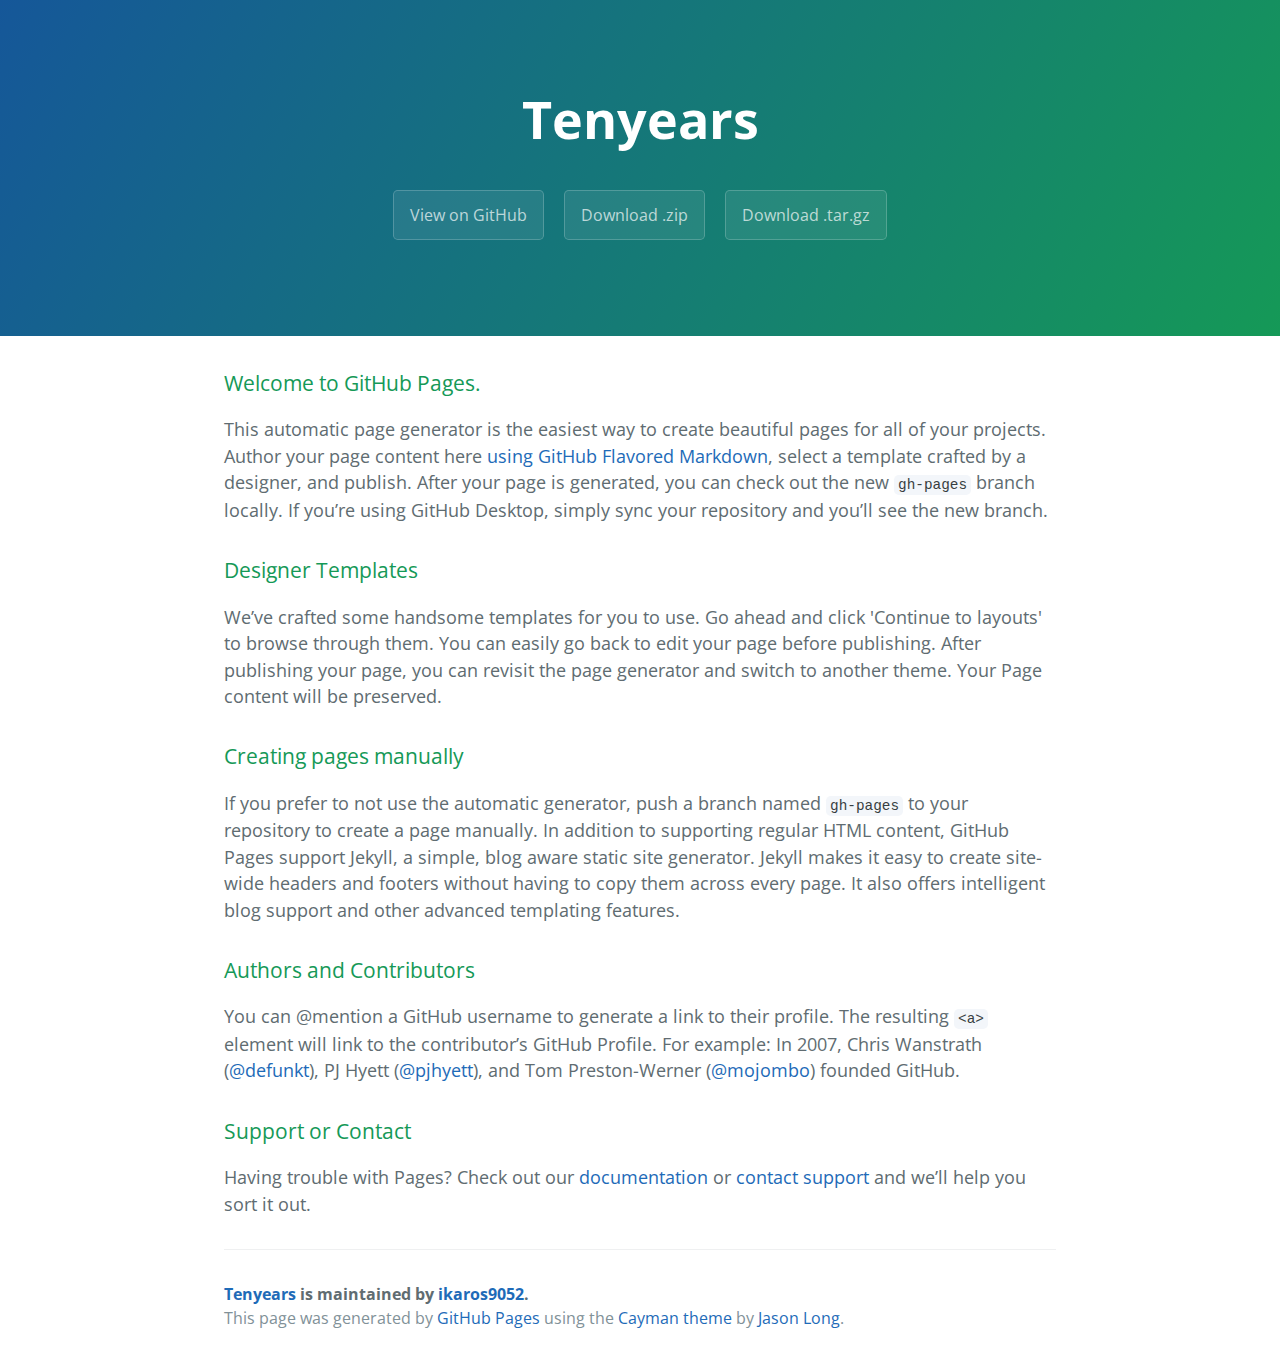
==== index.html @ e960695d "Create gh-pages branch via GitHub" ====
<!DOCTYPE html>
<html lang="en-us">
  <head>
    <meta charset="UTF-8">
    <title>Tenyears by ikaros9052</title>
    <meta name="viewport" content="width=device-width, initial-scale=1">
    <link rel="stylesheet" type="text/css" href="stylesheets/normalize.css" media="screen">
    <link href='https://fonts.googleapis.com/css?family=Open+Sans:400,700' rel='stylesheet' type='text/css'>
    <link rel="stylesheet" type="text/css" href="stylesheets/stylesheet.css" media="screen">
    <link rel="stylesheet" type="text/css" href="stylesheets/github-light.css" media="screen">
  </head>
  <body>
    <section class="page-header">
      <h1 class="project-name">Tenyears</h1>
      <h2 class="project-tagline"></h2>
      <a href="https://github.com/ikaros9052/tenyears" class="btn">View on GitHub</a>
      <a href="https://github.com/ikaros9052/tenyears/zipball/master" class="btn">Download .zip</a>
      <a href="https://github.com/ikaros9052/tenyears/tarball/master" class="btn">Download .tar.gz</a>
    </section>

    <section class="main-content">
      <h3>
<a id="welcome-to-github-pages" class="anchor" href="#welcome-to-github-pages" aria-hidden="true"><span aria-hidden="true" class="octicon octicon-link"></span></a>Welcome to GitHub Pages.</h3>

<p>This automatic page generator is the easiest way to create beautiful pages for all of your projects. Author your page content here <a href="https://guides.github.com/features/mastering-markdown/">using GitHub Flavored Markdown</a>, select a template crafted by a designer, and publish. After your page is generated, you can check out the new <code>gh-pages</code> branch locally. If you’re using GitHub Desktop, simply sync your repository and you’ll see the new branch.</p>

<h3>
<a id="designer-templates" class="anchor" href="#designer-templates" aria-hidden="true"><span aria-hidden="true" class="octicon octicon-link"></span></a>Designer Templates</h3>

<p>We’ve crafted some handsome templates for you to use. Go ahead and click 'Continue to layouts' to browse through them. You can easily go back to edit your page before publishing. After publishing your page, you can revisit the page generator and switch to another theme. Your Page content will be preserved.</p>

<h3>
<a id="creating-pages-manually" class="anchor" href="#creating-pages-manually" aria-hidden="true"><span aria-hidden="true" class="octicon octicon-link"></span></a>Creating pages manually</h3>

<p>If you prefer to not use the automatic generator, push a branch named <code>gh-pages</code> to your repository to create a page manually. In addition to supporting regular HTML content, GitHub Pages support Jekyll, a simple, blog aware static site generator. Jekyll makes it easy to create site-wide headers and footers without having to copy them across every page. It also offers intelligent blog support and other advanced templating features.</p>

<h3>
<a id="authors-and-contributors" class="anchor" href="#authors-and-contributors" aria-hidden="true"><span aria-hidden="true" class="octicon octicon-link"></span></a>Authors and Contributors</h3>

<p>You can @mention a GitHub username to generate a link to their profile. The resulting <code>&lt;a&gt;</code> element will link to the contributor’s GitHub Profile. For example: In 2007, Chris Wanstrath (<a href="https://github.com/defunkt" class="user-mention">@defunkt</a>), PJ Hyett (<a href="https://github.com/pjhyett" class="user-mention">@pjhyett</a>), and Tom Preston-Werner (<a href="https://github.com/mojombo" class="user-mention">@mojombo</a>) founded GitHub.</p>

<h3>
<a id="support-or-contact" class="anchor" href="#support-or-contact" aria-hidden="true"><span aria-hidden="true" class="octicon octicon-link"></span></a>Support or Contact</h3>

<p>Having trouble with Pages? Check out our <a href="https://help.github.com/pages">documentation</a> or <a href="https://github.com/contact">contact support</a> and we’ll help you sort it out.</p>

      <footer class="site-footer">
        <span class="site-footer-owner"><a href="https://github.com/ikaros9052/tenyears">Tenyears</a> is maintained by <a href="https://github.com/ikaros9052">ikaros9052</a>.</span>

        <span class="site-footer-credits">This page was generated by <a href="https://pages.github.com">GitHub Pages</a> using the <a href="https://github.com/jasonlong/cayman-theme">Cayman theme</a> by <a href="https://twitter.com/jasonlong">Jason Long</a>.</span>
      </footer>

    </section>

  
  </body>
</html>
---- stylesheets/stylesheet.css ----
* {
  box-sizing: border-box; }

body {
  padding: 0;
  margin: 0;
  font-family: "Open Sans", "Helvetica Neue", Helvetica, Arial, sans-serif;
  font-size: 16px;
  line-height: 1.5;
  color: #606c71; }

a {
  color: #1e6bb8;
  text-decoration: none; }
  a:hover {
    text-decoration: underline; }

.btn {
  display: inline-block;
  margin-bottom: 1rem;
  color: rgba(255, 255, 255, 0.7);
  background-color: rgba(255, 255, 255, 0.08);
  border-color: rgba(255, 255, 255, 0.2);
  border-style: solid;
  border-width: 1px;
  border-radius: 0.3rem;
  transition: color 0.2s, background-color 0.2s, border-color 0.2s; }
  .btn + .btn {
    margin-left: 1rem; }

.btn:hover {
  color: rgba(255, 255, 255, 0.8);
  text-decoration: none;
  background-color: rgba(255, 255, 255, 0.2);
  border-color: rgba(255, 255, 255, 0.3); }

@media screen and (min-width: 64em) {
  .btn {
    padding: 0.75rem 1rem; } }

@media screen and (min-width: 42em) and (max-width: 64em) {
  .btn {
    padding: 0.6rem 0.9rem;
    font-size: 0.9rem; } }

@media screen and (max-width: 42em) {
  .btn {
    display: block;
    width: 100%;
    padding: 0.75rem;
    font-size: 0.9rem; }
    .btn + .btn {
      margin-top: 1rem;
      margin-left: 0; } }

.page-header {
  color: #fff;
  text-align: center;
  background-color: #159957;
  background-image: linear-gradient(120deg, #155799, #159957); }

@media screen and (min-width: 64em) {
  .page-header {
    padding: 5rem 6rem; } }

@media screen and (min-width: 42em) and (max-width: 64em) {
  .page-header {
    padding: 3rem 4rem; } }

@media screen and (max-width: 42em) {
  .page-header {
    padding: 2rem 1rem; } }

.project-name {
  margin-top: 0;
  margin-bottom: 0.1rem; }

@media screen and (min-width: 64em) {
  .project-name {
    font-size: 3.25rem; } }

@media screen and (min-width: 42em) and (max-width: 64em) {
  .project-name {
    font-size: 2.25rem; } }

@media screen and (max-width: 42em) {
  .project-name {
    font-size: 1.75rem; } }

.project-tagline {
  margin-bottom: 2rem;
  font-weight: normal;
  opacity: 0.7; }

@media screen and (min-width: 64em) {
  .project-tagline {
    font-size: 1.25rem; } }

@media screen and (min-width: 42em) and (max-width: 64em) {
  .project-tagline {
    font-size: 1.15rem; } }

@media screen and (max-width: 42em) {
  .project-tagline {
    font-size: 1rem; } }

.main-content :first-child {
  margin-top: 0; }
.main-content img {
  max-width: 100%; }
.main-content h1, .main-content h2, .main-content h3, .main-content h4, .main-content h5, .main-content h6 {
  margin-top: 2rem;
  margin-bottom: 1rem;
  font-weight: normal;
  color: #159957; }
.main-content p {
  margin-bottom: 1em; }
.main-content code {
  padding: 2px 4px;
  font-family: Consolas, "Liberation Mono", Menlo, Courier, monospace;
  font-size: 0.9rem;
  color: #383e41;
  background-color: #f3f6fa;
  border-radius: 0.3rem; }
.main-content pre {
  padding: 0.8rem;
  margin-top: 0;
  margin-bottom: 1rem;
  font: 1rem Consolas, "Liberation Mono", Menlo, Courier, monospace;
  color: #567482;
  word-wrap: normal;
  background-color: #f3f6fa;
  border: solid 1px #dce6f0;
  border-radius: 0.3rem; }
  .main-content pre > code {
    padding: 0;
    margin: 0;
    font-size: 0.9rem;
    color: #567482;
    word-break: normal;
    white-space: pre;
    background: transparent;
    border: 0; }
.main-content .highlight {
  margin-bottom: 1rem; }
  .main-content .highlight pre {
    margin-bottom: 0;
    word-break: normal; }
.main-content .highlight pre, .main-content pre {
  padding: 0.8rem;
  overflow: auto;
  font-size: 0.9rem;
  line-height: 1.45;
  border-radius: 0.3rem; }
.main-content pre code, .main-content pre tt {
  display: inline;
  max-width: initial;
  padding: 0;
  margin: 0;
  overflow: initial;
  line-height: inherit;
  word-wrap: normal;
  background-color: transparent;
  border: 0; }
  .main-content pre code:before, .main-content pre code:after, .main-content pre tt:before, .main-content pre tt:after {
    content: normal; }
.main-content ul, .main-content ol {
  margin-top: 0; }
.main-content blockquote {
  padding: 0 1rem;
  margin-left: 0;
  color: #819198;
  border-left: 0.3rem solid #dce6f0; }
  .main-content blockquote > :first-child {
    margin-top: 0; }
  .main-content blockquote > :last-child {
    margin-bottom: 0; }
.main-content table {
  display: block;
  width: 100%;
  overflow: auto;
  word-break: normal;
  word-break: keep-all; }
  .main-content table th {
    font-weight: bold; }
  .main-content table th, .main-content table td {
    padding: 0.5rem 1rem;
    border: 1px solid #e9ebec; }
.main-content dl {
  padding: 0; }
  .main-content dl dt {
    padding: 0;
    margin-top: 1rem;
    font-size: 1rem;
    font-weight: bold; }
  .main-content dl dd {
    padding: 0;
    margin-bottom: 1rem; }
.main-content hr {
  height: 2px;
  padding: 0;
  margin: 1rem 0;
  background-color: #eff0f1;
  border: 0; }

@media screen and (min-width: 64em) {
  .main-content {
    max-width: 64rem;
    padding: 2rem 6rem;
    margin: 0 auto;
    font-size: 1.1rem; } }

@media screen and (min-width: 42em) and (max-width: 64em) {
  .main-content {
    padding: 2rem 4rem;
    font-size: 1.1rem; } }

@media screen and (max-width: 42em) {
  .main-content {
    padding: 2rem 1rem;
    font-size: 1rem; } }

.site-footer {
  padding-top: 2rem;
  margin-top: 2rem;
  border-top: solid 1px #eff0f1; }

.site-footer-owner {
  display: block;
  font-weight: bold; }

.site-footer-credits {
  color: #819198; }

@media screen and (min-width: 64em) {
  .site-footer {
    font-size: 1rem; } }

@media screen and (min-width: 42em) and (max-width: 64em) {
  .site-footer {
    font-size: 1rem; } }

@media screen and (max-width: 42em) {
  .site-footer {
    font-size: 0.9rem; } }
---- stylesheets/github-light.css ----
/*
The MIT License (MIT)

Copyright (c) 2016 GitHub, Inc.

Permission is hereby granted, free of charge, to any person obtaining a copy
of this software and associated documentation files (the "Software"), to deal
in the Software without restriction, including without limitation the rights
to use, copy, modify, merge, publish, distribute, sublicense, and/or sell
copies of the Software, and to permit persons to whom the Software is
furnished to do so, subject to the following conditions:

The above copyright notice and this permission notice shall be included in all
copies or substantial portions of the Software.

THE SOFTWARE IS PROVIDED "AS IS", WITHOUT WARRANTY OF ANY KIND, EXPRESS OR
IMPLIED, INCLUDING BUT NOT LIMITED TO THE WARRANTIES OF MERCHANTABILITY,
FITNESS FOR A PARTICULAR PURPOSE AND NONINFRINGEMENT. IN NO EVENT SHALL THE
AUTHORS OR COPYRIGHT HOLDERS BE LIABLE FOR ANY CLAIM, DAMAGES OR OTHER
LIABILITY, WHETHER IN AN ACTION OF CONTRACT, TORT OR OTHERWISE, ARISING FROM,
OUT OF OR IN CONNECTION WITH THE SOFTWARE OR THE USE OR OTHER DEALINGS IN THE
SOFTWARE.

*/

.pl-c /* comment */ {
  color: #969896;
}

.pl-c1 /* constant, variable.other.constant, support, meta.property-name, support.constant, support.variable, meta.module-reference, markup.raw, meta.diff.header */,
.pl-s .pl-v /* string variable */ {
  color: #0086b3;
}

.pl-e /* entity */,
.pl-en /* entity.name */ {
  color: #795da3;
}

.pl-smi /* variable.parameter.function, storage.modifier.package, storage.modifier.import, storage.type.java, variable.other */,
.pl-s .pl-s1 /* string source */ {
  color: #333;
}

.pl-ent /* entity.name.tag */ {
  color: #63a35c;
}

.pl-k /* keyword, storage, storage.type */ {
  color: #a71d5d;
}

.pl-s /* string */,
.pl-pds /* punctuation.definition.string, string.regexp.character-class */,
.pl-s .pl-pse .pl-s1 /* string punctuation.section.embedded source */,
.pl-sr /* string.regexp */,
.pl-sr .pl-cce /* string.regexp constant.character.escape */,
.pl-sr .pl-sre /* string.regexp source.ruby.embedded */,
.pl-sr .pl-sra /* string.regexp string.regexp.arbitrary-repitition */ {
  color: #183691;
}

.pl-v /* variable */ {
  color: #ed6a43;
}

.pl-id /* invalid.deprecated */ {
  color: #b52a1d;
}

.pl-ii /* invalid.illegal */ {
  color: #f8f8f8;
  background-color: #b52a1d;
}

.pl-sr .pl-cce /* string.regexp constant.character.escape */ {
  font-weight: bold;
  color: #63a35c;
}

.pl-ml /* markup.list */ {
  color: #693a17;
}

.pl-mh /* markup.heading */,
.pl-mh .pl-en /* markup.heading entity.name */,
.pl-ms /* meta.separator */ {
  font-weight: bold;
  color: #1d3e81;
}

.pl-mq /* markup.quote */ {
  color: #008080;
}

.pl-mi /* markup.italic */ {
  font-style: italic;
  color: #333;
}

.pl-mb /* markup.bold */ {
  font-weight: bold;
  color: #333;
}

.pl-md /* markup.deleted, meta.diff.header.from-file */ {
  color: #bd2c00;
  background-color: #ffecec;
}

.pl-mi1 /* markup.inserted, meta.diff.header.to-file */ {
  color: #55a532;
  background-color: #eaffea;
}

.pl-mdr /* meta.diff.range */ {
  font-weight: bold;
  color: #795da3;
}

.pl-mo /* meta.output */ {
  color: #1d3e81;
}
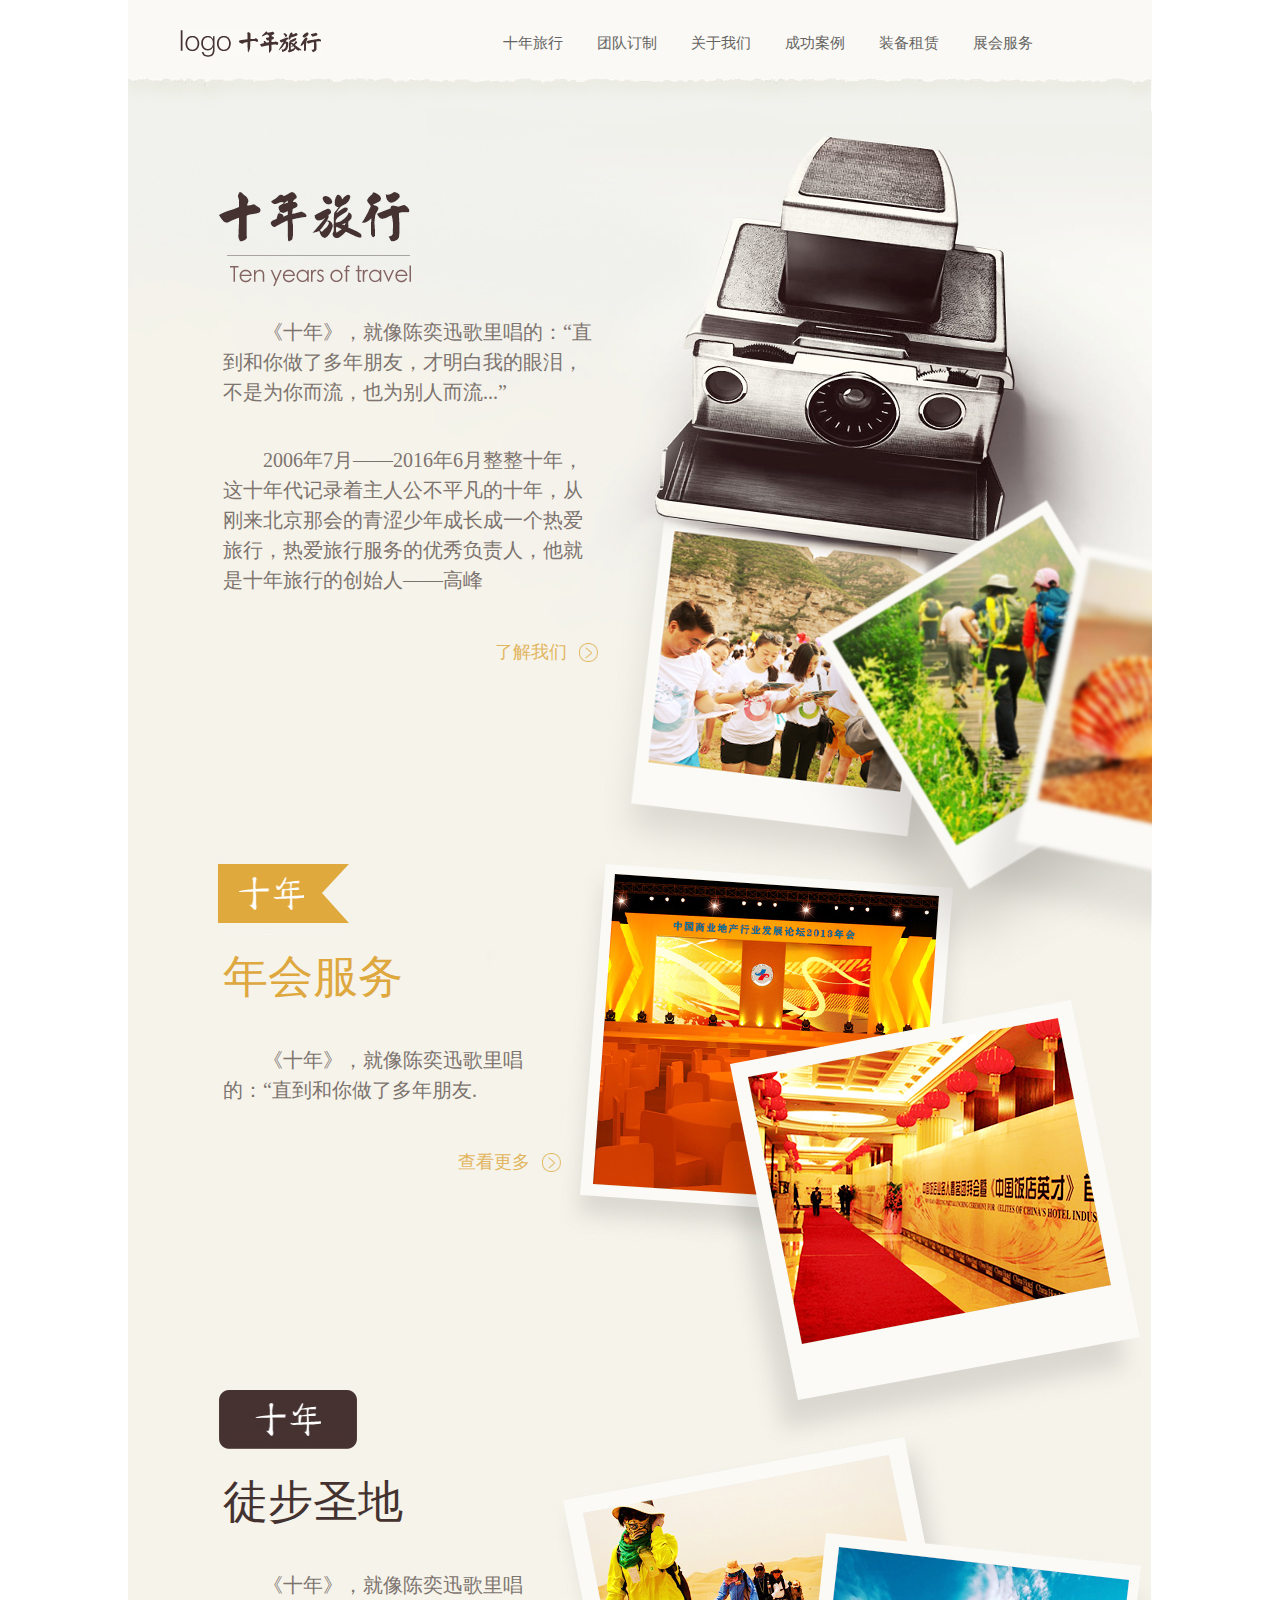
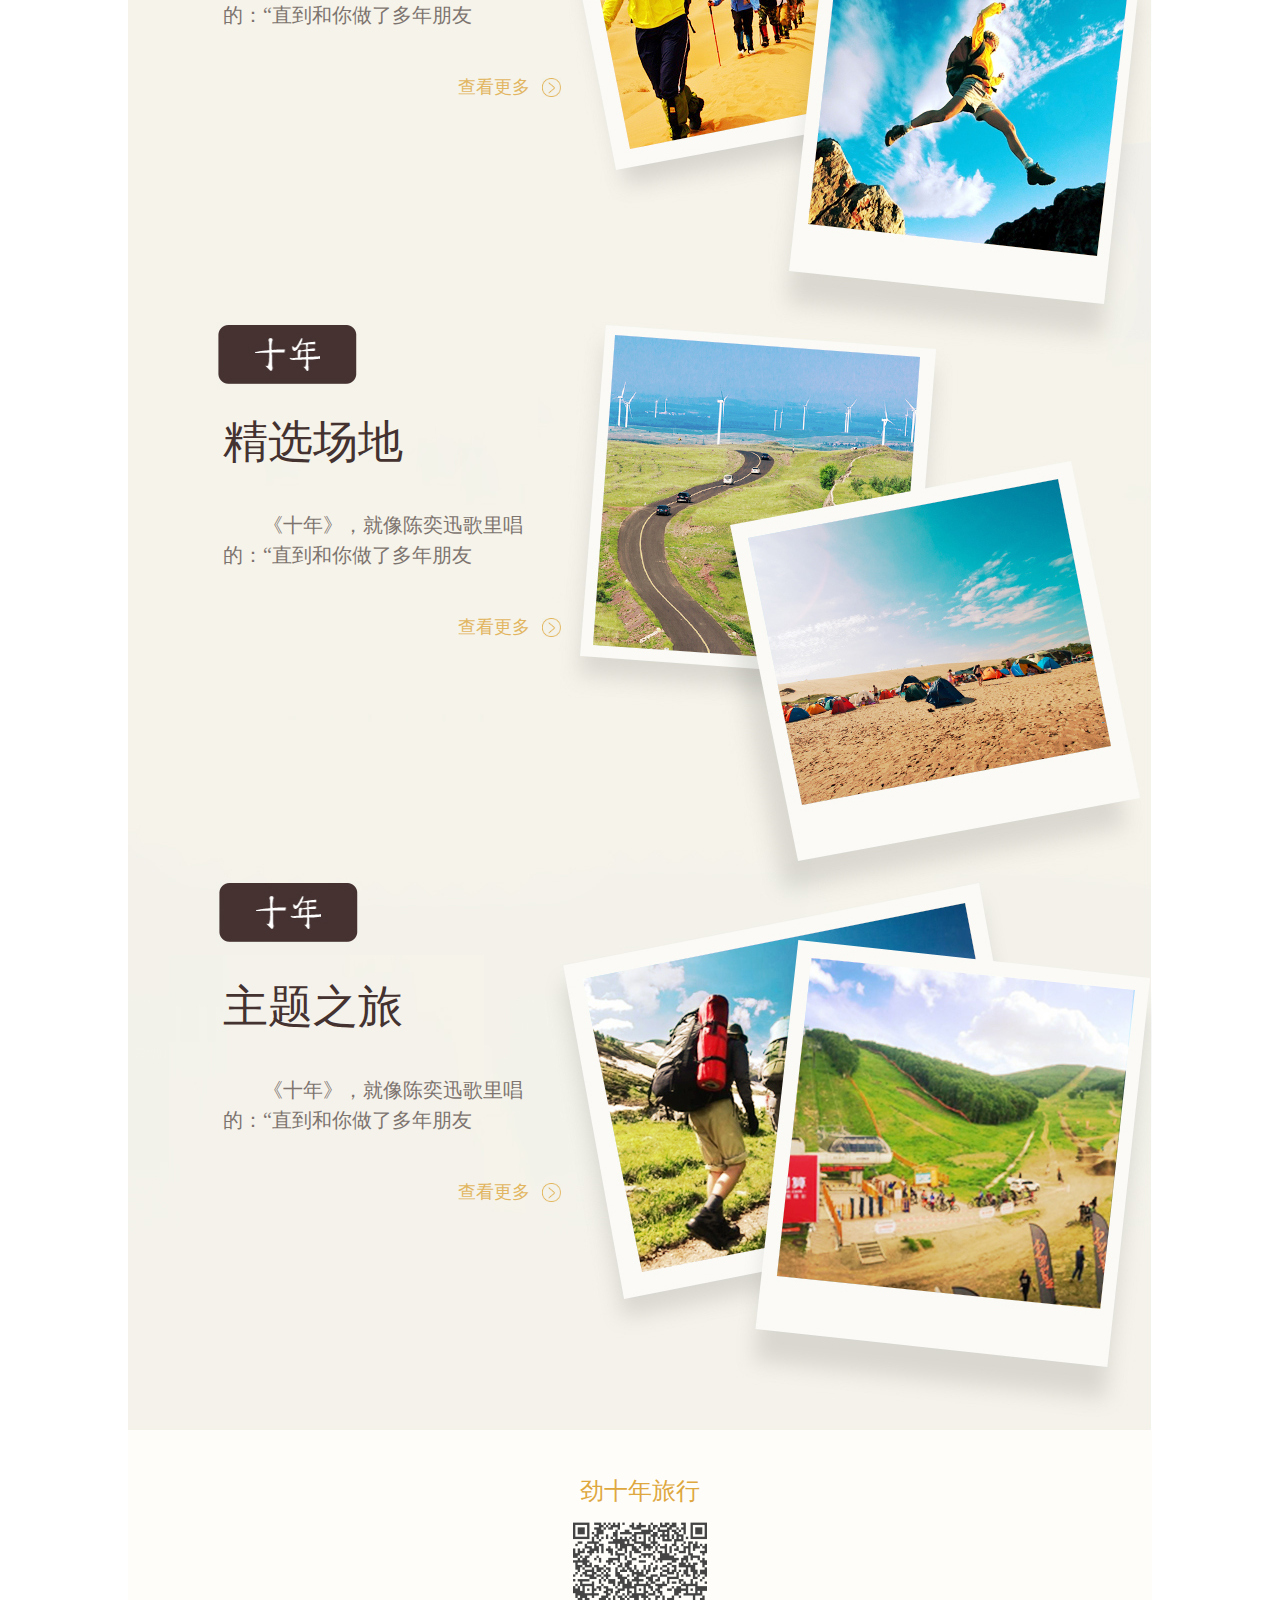
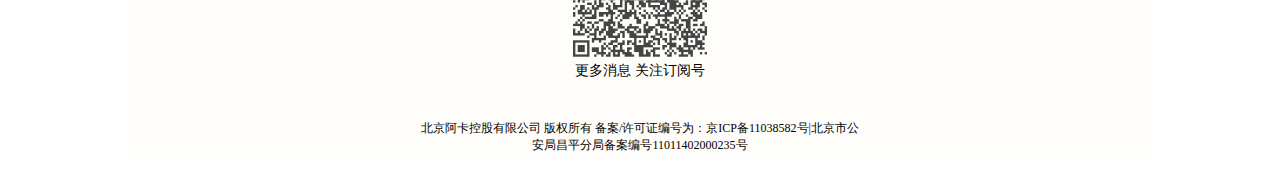
==== commit 02121609: "刘鹏" ====
--- a/index.html
+++ b/index.html
@@ -1,57 +1,103 @@
 <!DOCTYPE html>
-<html lang="en-us">
-  <head>
-    <meta charset="UTF-8">
-    <title>Tenyears by ikaros9052</title>
-    <meta name="viewport" content="width=device-width, initial-scale=1">
-    <link rel="stylesheet" type="text/css" href="stylesheets/normalize.css" media="screen">
-    <link href='https://fonts.googleapis.com/css?family=Open+Sans:400,700' rel='stylesheet' type='text/css'>
-    <link rel="stylesheet" type="text/css" href="stylesheets/stylesheet.css" media="screen">
-    <link rel="stylesheet" type="text/css" href="stylesheets/github-light.css" media="screen">
-  </head>
-  <body>
-    <section class="page-header">
-      <h1 class="project-name">Tenyears</h1>
-      <h2 class="project-tagline"></h2>
-      <a href="https://github.com/ikaros9052/tenyears" class="btn">View on GitHub</a>
-      <a href="https://github.com/ikaros9052/tenyears/zipball/master" class="btn">Download .zip</a>
-      <a href="https://github.com/ikaros9052/tenyears/tarball/master" class="btn">Download .tar.gz</a>
-    </section>
-
-    <section class="main-content">
-      <h3>
-<a id="welcome-to-github-pages" class="anchor" href="#welcome-to-github-pages" aria-hidden="true"><span aria-hidden="true" class="octicon octicon-link"></span></a>Welcome to GitHub Pages.</h3>
-
-<p>This automatic page generator is the easiest way to create beautiful pages for all of your projects. Author your page content here <a href="https://guides.github.com/features/mastering-markdown/">using GitHub Flavored Markdown</a>, select a template crafted by a designer, and publish. After your page is generated, you can check out the new <code>gh-pages</code> branch locally. If you’re using GitHub Desktop, simply sync your repository and you’ll see the new branch.</p>
-
-<h3>
-<a id="designer-templates" class="anchor" href="#designer-templates" aria-hidden="true"><span aria-hidden="true" class="octicon octicon-link"></span></a>Designer Templates</h3>
-
-<p>We’ve crafted some handsome templates for you to use. Go ahead and click 'Continue to layouts' to browse through them. You can easily go back to edit your page before publishing. After publishing your page, you can revisit the page generator and switch to another theme. Your Page content will be preserved.</p>
-
-<h3>
-<a id="creating-pages-manually" class="anchor" href="#creating-pages-manually" aria-hidden="true"><span aria-hidden="true" class="octicon octicon-link"></span></a>Creating pages manually</h3>
-
-<p>If you prefer to not use the automatic generator, push a branch named <code>gh-pages</code> to your repository to create a page manually. In addition to supporting regular HTML content, GitHub Pages support Jekyll, a simple, blog aware static site generator. Jekyll makes it easy to create site-wide headers and footers without having to copy them across every page. It also offers intelligent blog support and other advanced templating features.</p>
-
-<h3>
-<a id="authors-and-contributors" class="anchor" href="#authors-and-contributors" aria-hidden="true"><span aria-hidden="true" class="octicon octicon-link"></span></a>Authors and Contributors</h3>
-
-<p>You can @mention a GitHub username to generate a link to their profile. The resulting <code>&lt;a&gt;</code> element will link to the contributor’s GitHub Profile. For example: In 2007, Chris Wanstrath (<a href="https://github.com/defunkt" class="user-mention">@defunkt</a>), PJ Hyett (<a href="https://github.com/pjhyett" class="user-mention">@pjhyett</a>), and Tom Preston-Werner (<a href="https://github.com/mojombo" class="user-mention">@mojombo</a>) founded GitHub.</p>
-
-<h3>
-<a id="support-or-contact" class="anchor" href="#support-or-contact" aria-hidden="true"><span aria-hidden="true" class="octicon octicon-link"></span></a>Support or Contact</h3>
-
-<p>Having trouble with Pages? Check out our <a href="https://help.github.com/pages">documentation</a> or <a href="https://github.com/contact">contact support</a> and we’ll help you sort it out.</p>
-
-      <footer class="site-footer">
-        <span class="site-footer-owner"><a href="https://github.com/ikaros9052/tenyears">Tenyears</a> is maintained by <a href="https://github.com/ikaros9052">ikaros9052</a>.</span>
-
-        <span class="site-footer-credits">This page was generated by <a href="https://pages.github.com">GitHub Pages</a> using the <a href="https://github.com/jasonlong/cayman-theme">Cayman theme</a> by <a href="https://twitter.com/jasonlong">Jason Long</a>.</span>
-      </footer>
-
-    </section>
-
-  
-  </body>
-</html>
+<html lang="en">
+<head>
+	<meta charset="UTF-8">
+	<title>十年旅行--首页</title>
+	<link rel="stylesheet" type="text/css" href="css/style.css">
+	<script src="js/jquery-3.0.0.min.js"></script>
+</head>
+<body>
+	<div class="wrap">
+		<div class="head cf">
+			<h1 class="logo fl"><a href="javascript:">十年旅行</a></h1>
+			<ul class="nav cf fr">
+				<li><a href="index.html">十年旅行</a></li>
+				<li><a href="customize.html">团队订制</a></li>
+				<li><a href="about.html">关于我们</a></li>
+				<li><a href="case.html">成功案例</a></li>
+				<li><a href="equip.html">装备租赁</a></li>
+				<li><a href="exhibition.html">展会服务</a></li>
+			</ul>
+		</div>
+		<!-- end head -->
+		<div class="main h2953 relative">
+			<div class="travel">
+				<p>《十年》，就像陈奕迅歌里唱的：“直到和你做了多年朋友，才明白我的眼泪，不是为你而流，也为别人而流...”</p>
+				<p class="mt38">2006年7月——2016年6月整整十年，这十年代记录着主人公不平凡的十年，从刚来北京那会的青涩少年成长成一个热爱旅行，热爱旅行服务的优秀负责人，他就是十年旅行的创始人——<span>高峰</span></p>
+				<div class="more cf"><a class="fr" href="javascript:">了解我们</a></div>
+			</div>
+			<!-- end travel -->
+			<div class="travel service">
+				<h2>年会服务</h2>
+				<p class="mt38">《十年》，就像陈奕迅歌里唱的：“直到和你做了多年朋友.</p>
+				<div class="more cf"><a class="fr" href="javascript:">查看更多</a></div>
+			</div>
+			<!-- end service -->
+			<div class="travel shrine">
+				<h2>徒步圣地</h2>
+				<p class="mt38">《十年》，就像陈奕迅歌里唱的：“直到和你做了多年朋友</p>
+				<div class="more cf"><a class="fr" href="javascript:">查看更多</a></div>
+			</div>
+			<!-- end shrine -->
+			<div class="travel place">
+				<h2>精选场地</h2>
+				<p class="mt38">《十年》，就像陈奕迅歌里唱的：“直到和你做了多年朋友</p>
+				<div class="more cf"><a class="fr" href="javascript:">查看更多</a></div>
+			</div>
+			<!-- end place -->
+			<div class="travel theme_tour">
+				<h2>主题之旅</h2>
+				<p class="mt38">《十年》，就像陈奕迅歌里唱的：“直到和你做了多年朋友</p>
+				<div class="more cf"><a class="fr" href="javascript:">查看更多</a></div>
+			</div>
+			<!-- end theme_tour -->
+		</div>
+		<!-- end main -->
+		<div class="footer">
+			<div class="two_bar_codes">
+				<h2>劲十年旅行</h2>
+				<img src="images/two_bar_codes.png" width="135" height="135" alt="二维码">
+				<p>更多消息 关注订阅号</p>
+			</div>
+			<p class="copy_right">北京阿卡控股有限公司 版权所有 备案/许可证编号为：京ICP备11038582号|北京市公安局昌平分局备案编号11011402000235号</p>
+		</div>
+		<!-- end footer -->
+	</div>
+	<div class="more_trip_w"></div>
+	<div class="more_trip">
+		<div class="w290">
+			<h2>十年徒步圣地</h2>
+			<ul class="more_trip_list">
+				<li><a href="javascript:">密云·白河峡谷</a></li>
+				<li><a href="javascript:">穿越香屯村</a></li>
+				<li><a href="javascript:">库布齐沙漠</a></li>
+				<li><a href="javascript:">密云·白河峡谷</a></li>
+				<li><a href="javascript:">穿越香屯村</a></li>
+			</ul>
+		</div>
+	</div>
+	<script>
+		$(function(){
+			var $height=$(window).height();
+			var $width=$(window).width();
+			
+			$(".more_trip_w").hide();
+			$(".more a").click(function(){
+				var $scroll=$(document).scrollTop()+100;
+				$(".more_trip_w,.more_trip").show();
+				$(".more_trip").css("top",$scroll);
+				$(document.body).css("overflow","hidden");
+			})
+			$(".more_trip_w").click(function(){
+				if($(".more_trip_w").is(":hidden")){
+			    	$(".more_trip_w,.more_trip").show();
+			    }else{
+			    	$(".more_trip_w,.more_trip").hide();
+			    }
+			    $("body").css("overflow","visible");
+			});
+		})
+	</script><!--  -->
+	<!-- end more_trip -->
+</body>
+</html>--- a/css/style.css
+++ b/css/style.css
@@ -0,0 +1,183 @@
+body,ul,li,h1,h2,h3,h4,p{margin: 0;padding: 0;}
+body{font-size:20px;font-family:"microsoft yahei";/*position:relative;left:-20px;*/}
+ul{list-style:none;}
+a{text-decoration:none;}
+.mt38{margin-top:38px;}
+.fl{float:left;}
+.fr{float:right;}
+.cf:after{content:"\200B";display:block;height:0;clear:both;}
+.cf{*zoom:1;}
+.wrap{width:1024px;margin:0 auto;}
+.relative{position:relative;}
+.absolute{position:absolute;}
+.h2953{height:2953px;}
+/*黄色字体颜色*/
+.service h2,.two_bar_codes h2,.place_intro h2{color:#DEA83F;}
+/*黑色字体颜色*/
+.shrine h2,.place h2,.theme_tour h2{color:#443230;}
+/*index*/
+.head{background-color:#FAF9F5;padding:0 52px;}
+.logo{padding:30px 0 20px;}
+.logo a{display:block;text-indent:-9999em;width:142px;height:27px;background:url(../images/logo.png) no-repeat;}
+.nav{margin-top:25px;margin-right:50px;}
+.nav li{float:left;}
+.nav a{display: block;padding:9px 0;margin:0 17px;font-size:15px;color:#656462;}
+.nav a:hover{color:#DEA83F;padding-bottom:7px;border-bottom:2px solid #DEA83F;}
+/*end nav*/
+.main{background:url(../images/bg-img.jpg) no-repeat;}
+.travel{width:375px;font-family:"新宋体";color:#7d746f;position:absolute;top:240px;left:95px;}
+.travel p{line-height:1.5;text-indent:2em;}
+.more{margin-top:45px;}
+.more a{color:#E2B661;padding-right:31px;background:url(../images/more.gif) no-repeat right;background-size:18%;font-size:18px;}
+.service,.shrine,.place,.theme_tour{width:338px;top:870px;}
+.service{top:870px;}
+.shrine{top:1395px;}
+.place{top:1935px;}
+.theme_tour{top:2500px;}
+.travel h2{font-size:45px;font-family:"microsoft yahei";font-weight:normal;}
+/*end main*/
+.footer{background:#FFFDF9;padding-top:45px;text-align:center;}
+.two_bar_codes{width:135px;margin:0 auto;}
+.two_bar_codes h2,.customer_service h2,.w685 h2{font-size:24px;font-weight:normal;margin-bottom:15px;}
+.two_bar_codes p,.w685 p{font-size:14px;}
+.copy_right{width:444px;font-size:12px;margin:40px auto 25px;}
+.more_trip_w{position:absolute;top:0;width:100%;background:rgba(0,0,0,.5);display:none;height:100000px;}
+.more_trip,.customer_service,.w685,.case_w685{position:absolute;top:10%;left:50%;margin-left:-145px;display:none;}
+.w290{width:290px;margin:0 auto;background:#fff;text-align:center;padding-bottom:10px;}
+.w290 h2{font-size:20px;font-weight:normal;color:#EBC064;padding:20px 0;border-bottom:1px solid #CDCDCD;}
+.w290 ul{margin-top:23px;}
+.w290 li{width:148px;height:48px;line-height:48px;border:1px solid #EBC064;margin:0 auto 10px;border-radius:6px;}
+.w290 a{font-size:15px;color:#4E403F;}
+/*end footer*/
+/*end index*/
+/*details start*/
+.detail_banner{padding-top:8px;}
+.detail_banner img{display:block;}
+.paging{bottom:7px;left:128px;}
+.paging li{float:left;}
+.paging a{font-size:15px;color:#D3D5D4;}
+.gt{margin:0 8px;}
+.paging .place_name{color:#DEA83F;}
+.place_detail{background:#E5E6E0;padding-bottom:54px;}
+.place_detail h2{text-align:center;font-weight:500;background:#fff;padding:20px 0;border-bottom:8px solid #E5E6E0;}
+.w835{width:769px;padding:0 33px;margin:0 auto;background:#fff;}
+.place_info{padding-top:22px;padding-bottom:30px;}
+.place_info h3{border-left:2px solid #E0A73F;padding-bottom:2px;padding-left:8px;margin-bottom:35px;font-weight:600;}
+.place_intro{width:640px;font-size:15px;letter-spacing:2px;line-height:2;color:#989898;}
+.pb30{padding-bottom:30px;}
+.trip_info{margin-bottom:10px;}
+.trip_plan{width:655px;}
+.trip_intro{width:100%;}
+.trip_date{color:#323232;}
+.trip_date h4{font-size:18px;font-family:"microsoft yahei";color:#fff;margin-bottom:5px;padding:7px 23px 4px 2px;background:#DEA83F;line-height:1;}
+.trip_intro p{font-size:16px;font-weight:bold;}
+.trip_date p{line-height:1.4;}
+.trip_plan p{color:#757575;letter-spacing:0;}
+.trip_img{background:#E5E6E0;}
+.trip_img img{display: block;margin:0 auto;padding:20px;background:#fff;margin-bottom:23px;}
+.equip p{font-size:15px;color:#727272;line-height:1.8;}
+.equip span{color:#FC8250;}
+.form_line label{font-size:15px;padding:18px 0;}
+.form_line .form_right{width:290px;height:28px;margin:14px 0;outline:none;}
+.w420{width:420px;}
+.w420 form{padding:0 27px;}
+.form_line textarea{width:100%;outline:none;height:78px;font-size:15px;padding:10px;}
+.w420 button,.customer_service button{display:block;width:180px;height:40px;line-height:40px;text-align:center;border:0;border-radius:5px;background:#E9B64E;color:#fff;font-size:18px;margin:76px auto 0;}
+.w420 p{color:#F8742C;font-size:15px;margin:20px 0 32px;}
+/*end detail*/
+/*equip start*/
+.w903{width:903px;margin:0 auto;}
+.equip_nav{background:#fff;}
+.equip_nav li{float:left;transform: skew(-25deg);}
+.equip_nav a{display:block;color:#453130;font-size:16px;width:129px;height:50px;line-height:50px;text-align:center;transform: skew(25deg);}
+.equip_nav .active{background:#E9B64E;}
+.equip_nav .active a{color:#fff;}
+.equip_content{background:#EEEFE9;padding-bottom:50px;margin-left: 62px;margin-right: 62px;overflow: hidden;}
+.e_c_lists{padding-top:30px;width: 2700px;position:relative;}
+.e_c_lists li{float:left;padding:15px;border-radius:8px;background:#fff;margin-right:15px;margin-bottom:30px;}
+.e_c_lists .no_mr{margin-right:0;}
+.good_name{width:260px;height:53px;display:table-cell;vertical-align: middle;text-align:center;color:#675757;}
+.good_name span{color:#DCB360;}
+.slide_bar{position:fixed;top:90px;right:17px;}
+.slide_bar li{background:#787878;margin-bottom:2px;}
+.slide_bar a{display:block;width:48px;height:54px;}
+.view{background:url(../images/view.gif);}
+.code{background:url(../images/code.gif);}
+.notice{background:url(../images/notice.gif);}
+.customer_service{background:#fff;margin-left:-210px;text-align:center;padding-bottom:80px;}
+.customer_service h2{margin:30px 0 44px;color:#E6B64D;}
+.customer_service p{color:#443232;margin:15px 0 0}
+.service_phone h3{margin-top:60px;font-weight:normal;font-size:15px;}
+.w685{width:685px;margin-left:-342px;background:#fff;padding:26px 45px 50px;}
+.w685 h2{text-align:center;color:#E8B64D;}
+.w685 h3{color:#494949;font-size:15px;color:#2C2C2C;}
+.w685 p{color:#888;margin-bottom:14px;line-height:1.5;}
+.equip_contact{text-align:center;margin-top:25px;}
+.equip_contact strong{font-size:16px;color:#3C3C3C;margin-right:20px;}
+/*end equip*/
+/*case start*/
+.case_nav a{width:150px;}
+.tb_trip{font-size:16px;margin-top:12px;}
+.spot_paging{position:absolute;left:50%;margin-left:-54px;}
+.spot_paging li{float:left;width:12px;height:12px;border-radius:50%;background-color:#BCBCBC;margin:0 12px;}
+.spot_paging .active{background-color:#DEA83F;}
+.carousel_btn a{position:absolute;width:40px;height:40px;line-height:40px;text-align:center;border-radius:50%;border:2px solid #fff;font-family:"黑体";font-weight:bold;color:#fff;top:50%;margin-top:-20px;}
+.btn_left{left:-65px;}
+.btn_right{right:-65px;}
+.case_w685{width:685px;margin-left:-343px;}
+.case_carousel{overflow: hidden;}
+.case_carousel img{display:block;}
+/*case end*/
+/*exhibition start*/
+.exhi_nav{background-color:#665656;}
+.exhi_nav a{width:97px;font-size:15px;color:#fff;}
+.exhi_nav .w903{width:874px;}
+.exhi_nav .active{background-color:#fff;}
+.exhi_nav .active a{color:#E7B74C;}
+.exhi_list p{font-size:18px;}
+.about_banner_2{width:235px;height:153px;background:url(../images/about_banner_2.jpg) no-repeat;}
+/*end about_banner*/
+.process_main{padding-bottom: 60px;}
+.pt65{padding-top:65px;background:url(../images/pt65_bg.jpg) no-repeat top center;}
+.process{background:#EFF0EA;}
+.p_s_content{width:50%;font-size:14px;color:#656563;}
+.p_s_content h2{color:#DD9113;}
+.p_s_content p{width:344px;}
+.p_s_content i,.p_s_content b{position:absolute;width:25px;height:29px;background:url(../images/about_spot.png) no-repeat;}
+.bl2{border-left:2px dashed #0B4980;position:relative;}
+.br2{border-right:2px dashed #0B4980;position:relative;left:-2px}
+.bl2 h2,.bl2 p{margin-left:35px;}
+.br2 h2,.br2 p{margin-right:35px;}
+.bl2 i{top:0;left:-14px;}
+.br2 i{top:0;right:-13px;}
+.last_br2 b{bottom:-16px;right:-13px;}
+.p_section .fl{text-align:right;}
+.last_br2{padding-bottom:80px;}
+.ten_years{width:484px;height:102px;border:2px dashed #E2B65F;padding:25px 45px 12px;margin:0 auto;font-size:16px;text-align:center;}
+.ten_years p{line-height:1.8;color:#E2B65F;}
+.culture{padding:62px 128px;background:#EADAC1;font-size:16px;color:#645F59;}
+.decade{border-right:2px solid #DE9112;box-sizing: border-box;}
+.culture_part{width:50%;border}
+.culture_part ul{width:81%;line-height:200%;}
+.culture_part h2{width:74px;height:26px;color:#fff;font-size:18px;font-weight:normal;text-align:center;line-height:26px;background:#DE9112;margin-bottom:32px;}
+/*end about*/
+/*customize start*/
+.cus_main{}
+.customize .tab_switch{background:#fff;}
+.team_nav_wrap{background:#EEEFE9;padding-bottom:108px;}
+.team_nav{padding:40px 0 26px;}
+.team_nav li{width:187px;height:40px;text-align:center;line-height:40px;margin-bottom:12px;border:1px dashed #A49F9C;border-radius:6px;}
+.team_nav li a{display:block;font-size:15px;color:#2E2E30;}
+.team_nav .active a{background:#453130;color:#fff;}
+.customize{width:688px;}
+.customize h2{font-size:24px;font-weight:normal;margin-bottom:27px;padding-bottom:10px;border-bottom:1px solid #DEA841;}
+.tab_switch{padding:13px;}
+.tab_s_con{width:405px;margin-left:20px;}
+.tab_s_con h3{font-size:21px;line-height:1;padding-left:5px;margin:25px 0 36px;border-left:4px solid #443230;}
+.tab_s_con p{font-size:14px;text-indent:2em;margin-top:15px;color:#726263;}
+.cus_show li{margin-right:16px;margin-bottom:16px;}
+.cus_show .no_mr{margin-right:0;}
+.cus_show img{display:block;}
+.cus_show_item{width:290px;height:256px;display:table-cell;vertical-align: middle;text-align:center;background:#fff;}
+.cus_show_item i{display:block;width:25px;border-top:4px solid #1A1A1A;margin:0 auto 26px;font-size:18px;}
+.cus_show_item b{display:block;font-size:30px;letter-spacing:5px;margin-top:15px;}